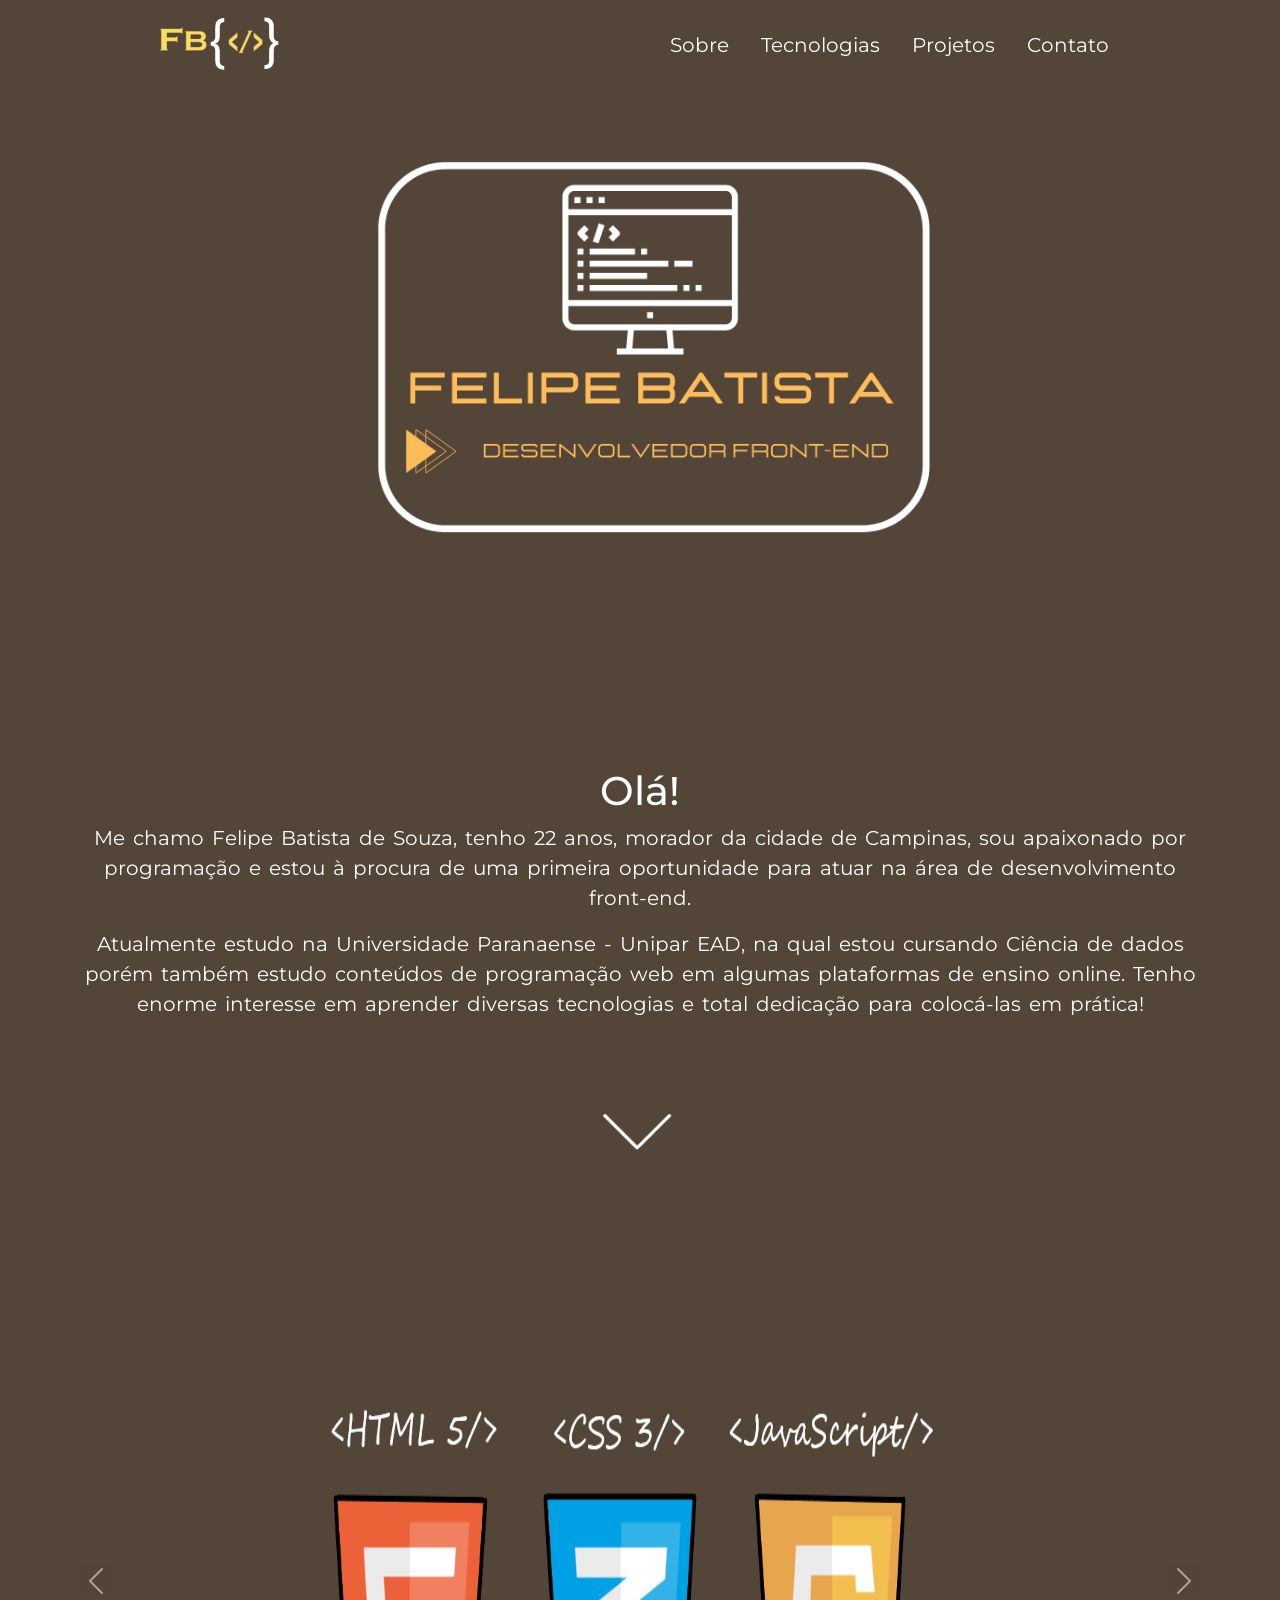
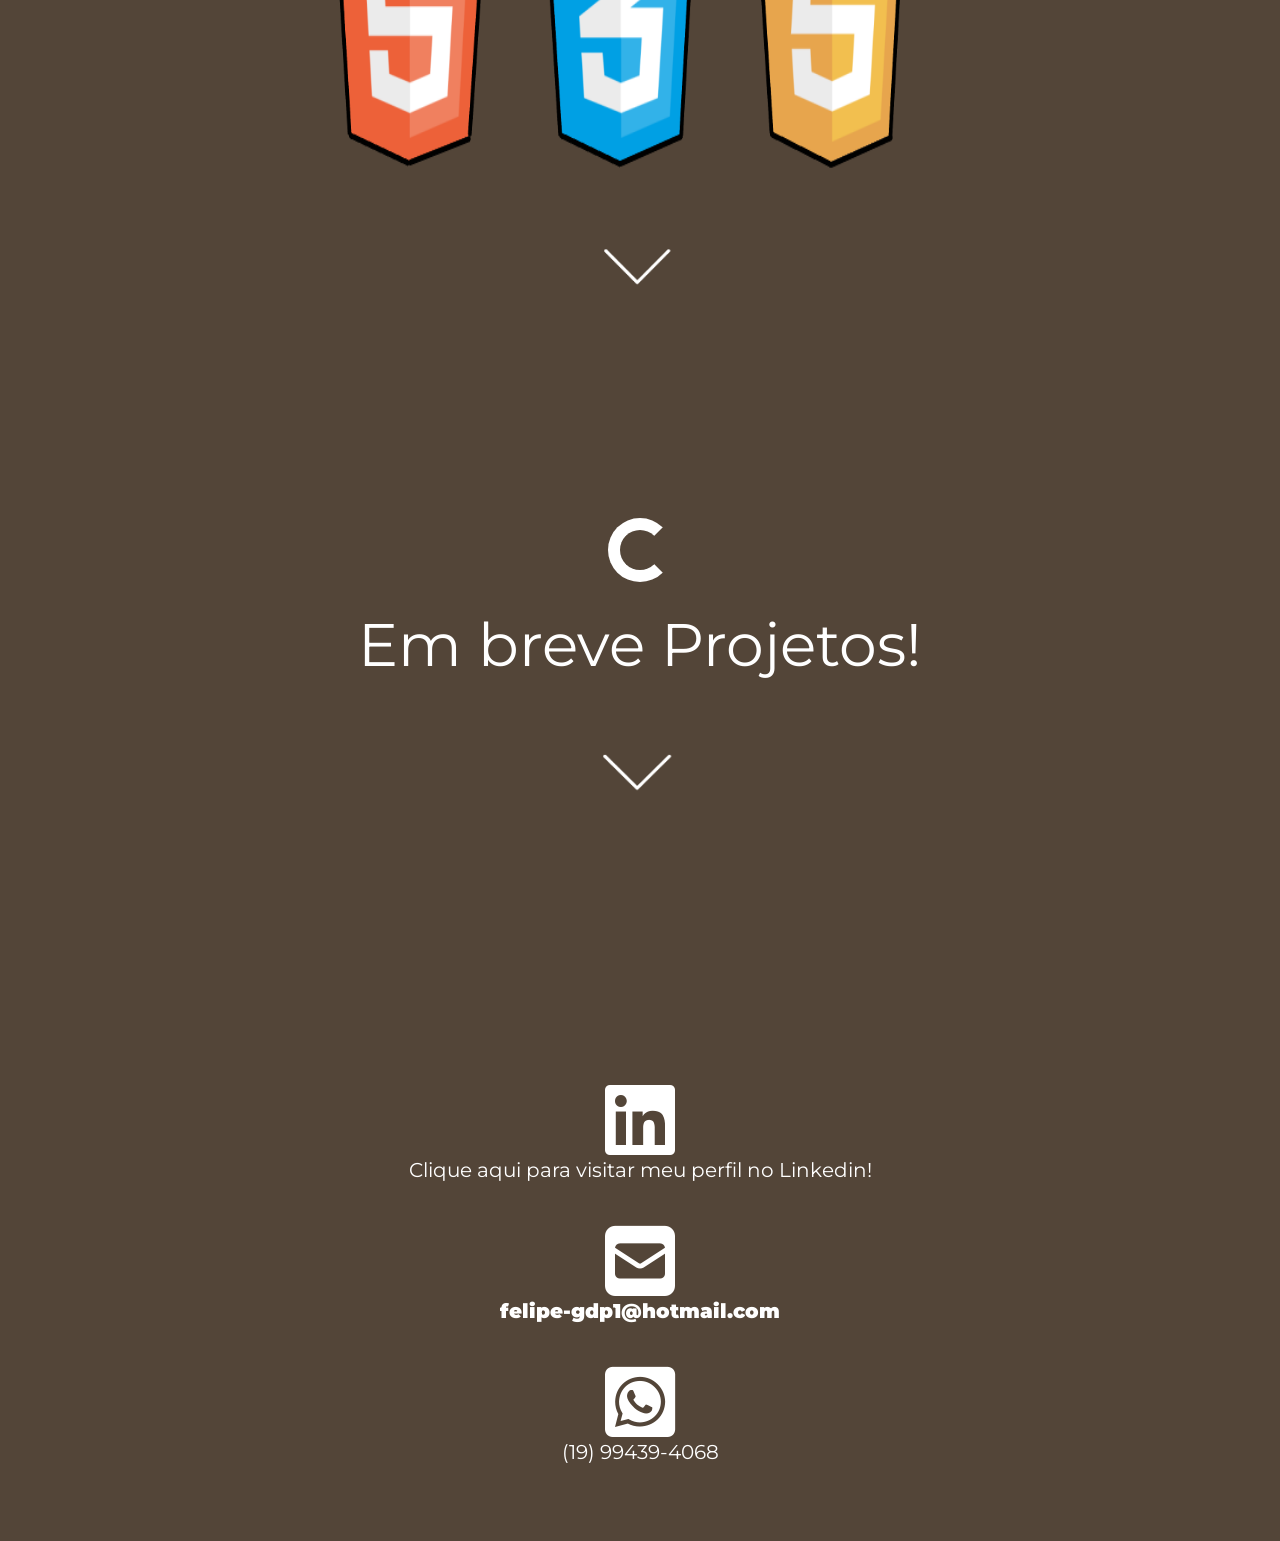
==== curriculo.html @ 136e42cb "Subindo" ====
<!DOCTYPE html>
<html lang="pt-br">
<head>
    <meta charset="UTF-8">
    <meta http-equiv="X-UA-Compatible" content="IE=edge">
    <meta name="viewport" content="width=device-width, initial-scale=1.0">
    <!-- link CSS -->
    <link rel="stylesheet" href="./css/style.css">
    <!-- CSS Bootstrap -->
    <link href="https://cdn.jsdelivr.net/npm/bootstrap@5.1.3/dist/css/bootstrap.min.css" rel="stylesheet" integrity="sha384-1BmE4kWBq78iYhFldvKuhfTAU6auU8tT94WrHftjDbrCEXSU1oBoqyl2QvZ6jIW3" crossorigin="anonymous">
    <!-- Font Awesome -->
    <link rel="stylesheet" href="./fontawesome/css/all.min.css">
    <!-- Lib Text CSS-->
    <link rel="stylesheet" href="https://unpkg.com/aos@next/dist/aos.css" />
    <script src="./index.js" defer></script>
    <title>Felipe Batista</title>
</head>
<body>
    <header id="home" class="header" data-aos="fade-down" data-aos-duration="2000">
            <a class="navbar-brand logo" href="curriculo.html" >
              <img src="./images/LOGO.FELIPE_resized 2.png" alt="logoFelipe" class="logoFelipe img-fluid">
            </a>
            <nav class="navbar" >
                  <ul class="nav justify-content-end">
                    <li class="nav-item">
                      <a class="nav-link" href="#about">Sobre</a>
                    </li>
                    <li class="nav-item">
                      <a class="nav-link" href="#technologies">Tecnologias</a>
                    </li>
                    <li class="nav-item">
                      <a class="nav-link" href="#projects">Projetos</a>
                    </li>
                    <li class="nav-item">
                      <a class="nav-link" href="#contact">Contato</a>
                    </li>
                  </ul>              
            </nav>
    </header>

    <!-- Imagem de fundo -->
    <div class="container-fluid">
        <div class="container" data-aos="fade-right" data-aos-duration="2000">
            <img src="./images/backgroundCurriculum.png" alt="" class="backgroundImage img-fluid">
        </div>
    </div>

    <!-- Primeira parte da página -->
    <div id="about" class="container-fluid">
        <div class="container">
            <h1 class="text-center" data-aos="fade-right" data-aos-duration="2000">Olá!</h1>
            <p class="text-center aboutFelipe" data-aos="fade-right" data-aos-duration="3000">
            Me chamo Felipe Batista de Souza, tenho 22 anos, morador da cidade de Campinas, sou apaixonado por programação e estou à procura de uma primeira oportunidade para atuar na área de desenvolvimento front-end.
            </p>
            <p class="text-center aboutFelipe" data-aos="fade-right" data-aos-duration="3000">
                Atualmente estudo na Universidade Paranaense - Unipar EAD, na qual estou cursando Ciência de dados porém também estudo conteúdos de programação web em algumas plataformas de ensino online. Tenho enorme interesse em aprender diversas tecnologias e total dedicação para colocá-las em prática!
            </p>
        </div>
        <div class="container text-center" data-aos="fade-right" data-aos-duration="2000">
          <a href="#technologies">
            <img src="./images/arrowDown.gif" alt="arrowDown" class="arrowDown">
          </a>
      </div>
        
    </div>

    <!-- Segunda parte da página -->
    <div id="technologies" >
        <div id="carouselExample" class="carousel slide">
            <div class="carousel-inner">
              <div class="carousel-item active">
                <div class="container carouselItem1">
                    <img src="./images/carouselimage.png" class="d-block w-90  carouselImg" alt="..." data-aos="fade-right" data-aos-duration="2000">
                    <div class="container text-center" data-aos="fade-right" data-aos-duration="2000">
                      <a href="#projects">
                          <img src="./images/arrowDown.gif" alt="arrowDown" class="arrowDown">
                      </a>
                  </div>
                </div>
                
              </div>
              <div class="carousel-item">
                <div class="container carouselItem2">
                    <p class="text-center carouselDesc">
                        Aluno do curso Programador Full Stack Javascript da  OneBitCode, onde completei os módulos HTML5, CSS3 (ambos com 2:30 horas), CSS moderno (Media Query, Flexbox e Grid), JavaScript (lógica de programação e DOM). 
                    </p>
                    <p class="text-center carouselDesc">
                        Atualmente estou no meio do módulo de Javascript moderno, aprendendo a deixar o código mais elegante com recursos modernos da linguagem, após isso verei orientação a objetos e ReactJS para poder concluir a trilha de front-end.
                    </p>
                    <div class="container text-center" data-aos="fade-right" data-aos-duration="2000">
                        <a href="#projects">
                            <img src="./images/arrowDown.gif" alt="arrowDown" class="arrowDown">
                        </a>
                    </div>
                </div>
              </div>
              <div class="carousel-item">
                    <div class="container moreTech text-center">
                    <div class="sassDesc">
                      <i class="fa-brands fa-sass sassIcon" ></i>
                      <p>➢ Além das tecnologias já citadas, também tive um módulo de Sass, o qual pratiquei bastante ao longo do mesmo criando páginas para estudo.</p></i>
                    </div>
                    <div class="bootstrapDesc">
                      <i class="fa-brands fa-bootstrap bootstrapIcon" ></i>
                      <p>➢ Após o módulo de Sass tive contato com o Bootstrap, suas classes mais importantes e como utilizá-lo em uma página web.</p>
                      <div class="container text-center" data-aos="fade-right" data-aos-duration="2000">
                        <a href="#projects">
                            <img src="./images/arrowDown.gif" alt="arrowDown" class="arrowDown">
                        </a>
                    </div>
                    </div>
                    
                </div>
              </div>
              <div class="carousel-item">
                <div class="certificateContent text-center">
                  <h1>Certificados:</h1>
                <div class="container techBtn">
                <button type="button" id="button1">➢ HTML5</button>
                <button type="button" id="button2">➢ CSS3</button>
                <button type="button" id="button3">➢ JavaScript</button>
                <button type="button" id="button4">➢ JavaScript DOM</button>
                <button type="button" id="button5">➢ Minicamp programação básica - XP Educação</button>
                <div class="container text-center" data-aos="fade-right" data-aos-duration="2000">
                  <a href="#projects">
                      <img src="./images/arrowDown.gif" alt="arrowDown" class="arrowDown">
                  </a>
                </div>
                <div id="imagemModal" class="modal">
                  <span class="fechar" onclick="closeImage()">&times;</span>
                  <img class="modal-content" id="imagem" alt="imagem">
                </div>
        
                </div>
              </div>
            </div>
            <button class="carousel-control-prev" type="button" data-bs-target="#carouselExample" data-bs-slide="prev">
              <span class="carousel-control-prev-icon" aria-hidden="true"></span>
              <span class="visually-hidden">Previous</span>
            </button>
            <button class="carousel-control-next" type="button" data-bs-target="#carouselExample" data-bs-slide="next">
              <span class="carousel-control-next-icon" aria-hidden="true"></span>
              <span class="visually-hidden">Next</span>
            </button>
          </div>
    </div>

    <!-- Terceira parte da página -->
    <div id="projects" class="container-fluid">
      <div class="containerSpinner text-center" data-aos="fade-down" data-aos-duration="2000">
        <div class="spinner-border" role="status">
          <span class="visually-hidden">Loading...</span>
        </div>
        <p data-aos="fade-right" data-aos-duration="2000">Em breve Projetos!</p>
        <div class="container text-center" data-aos="fade-right" data-aos-duration="2000">
          <a href="#contact">
              <img src="./images/arrowDown.gif" alt="arrowDown" class="arrowDown">
          </a>
      </div>
      </div>
    </div>

    <!-- Última parte do menu -->
    <div id="contact" class="container-fluid">
      <div class="containerContact text-center" data-aos="fade-right" data-aos-duration="2000">
        <div class="contactIcons">
          <i class="fa-brands fa-linkedin linkedinIcon"><p><a href="https://www.linkedin.com/in/felipe-batista-ds" rel="noopener" target="_blank">Clique aqui para visitar meu perfil no Linkedin!</a></p>
          </i>
        </div>
        <div class="contactIcons">
          <i class="fa-solid fa-square-envelope emailIcon"><p>felipe-gdp1@hotmail.com</p></i>
        </div>
        <div class="contactIcons">
          <i class="fa-brands fa-square-whatsapp whatsappIcon">
            <p>(19) 99439-4068</p> 
          </i>
        </div>
      </div>
    </div>                        

    <!-- Script Bootstrap -->
    <script src="https://cdn.jsdelivr.net/npm/bootstrap@5.1.3/dist/js/bootstrap.bundle.min.js" integrity="sha384-ka7Sk0Gln4gmtz2MlQnikT1wXgYsOg+OMhuP+IlRH9sENBO0LRn5q+8nbTov4+1p" crossorigin="anonymous"></script> 

    <!-- Lib Text Script -->
    <script src="https://unpkg.com/aos@next/dist/aos.js"></script>
    <script>
      AOS.init();
    </script>
    
</body>
</html>
---- css/style.css ----
@import url("https://fonts.googleapis.com/css2?family=Montserrat:ital@1&display=swap");
* {
  background-color: #534538;
  color: white;
  box-sizing: border-box;
  margin: 0;
  padding: 0;
  font-family: "Montserrat", sans-sefif;
}

.header {
  width: 100%;
  display: flex;
  justify-content: space-around;
  align-items: center;
  gap: 60px;
  flex-wrap: wrap;
  position: fixed;
  z-index: 1000;
  height: 90px;
}
.header .logo {
  width: 10%;
  height: 60px;
  margin-bottom: 10px;
}
.header .navbar ul li a {
  text-decoration: none;
  color: white;
  font-size: 20px;
  gap: 80px;
  padding-top: 50 px;
}
.header .navbar ul li a:hover {
  border-bottom: white;
}
.header .navbar ul li a:active {
  font-weight: bold;
}

.backgroundImage {
  width: 80%;
  height: 100%;
  margin-left: 10%;
  margin-top: 10%;
}

#about {
  height: 100%;
  padding-top: 12%;
}
#about .aboutFelipe {
  font-size: 20px;
  word-spacing: 3px;
}
#about .arrowDown {
  width: 20%;
  padding-top: 30px;
}

#technologies {
  width: 100%;
  height: 20%;
  padding-top: 60px;
}
#technologies .arrowDown {
  width: 20%;
}

.carouselImg {
  width: 50vw;
  height: 52vh;
  margin-left: 21%;
  margin-top: 8%;
}

.carouselItem2 {
  height: 60vh;
  margin-top: 12%;
}
.carouselItem2 .carouselDesc {
  font-size: 20px;
  padding-top: 10px;
}
.carouselItem2 .arrowDown {
  padding-top: 50px;
}

.moreTech {
  height: 90vh;
  margin-top: 2%;
}
.moreTech .sassIcon {
  font-size: 70px;
}
.moreTech .sassDesc {
  height: 30vh;
  font-size: 18px;
  padding-top: 5%;
  margin: 0;
}
.moreTech .sassDesc p {
  margin: 0;
}
.moreTech .bootstrapIcon {
  font-size: 70px;
}
.moreTech .bootstrapDesc {
  height: 30vh;
  font-size: 18px;
  margin-top: 10px;
}
.moreTech .bootstrapDesc p {
  margin: 0;
}
.moreTech .arrowDown {
  height: 15vh;
  margin-top: 30px;
  width: auto;
}

.certificateContent {
  width: auto;
  height: 90vh;
  display: grid;
  align-items: center;
  justify-content: center;
}
.certificateContent h1 {
  font-size: 40px;
  padding-top: 50px;
  margin-top: 10px;
}

.techBtn {
  display: flex;
  flex-direction: column;
  gap: 10px;
  font-size: 20px;
  margin-bottom: 20%;
}
.techBtn .certificateImage {
  display: none;
  height: 100vh;
}
.techBtn button {
  padding: 8px;
  border: 1px solid;
  border-radius: 9px;
  font-weight: bold;
  width: 50%;
  margin-left: 24%;
}
.techBtn button:hover {
  background-color: white;
  color: black;
  border: 2px solid black;
}
.techBtn .modal {
  display: none;
  position: fixed;
  z-index: 1;
  padding-top: 80px;
  padding-right: 50px;
  padding-left: 50px;
  margin-left: 340px;
  left: 0;
  top: 0;
  width: 100vw;
  max-width: 50%;
  height: 100vh;
  overflow: auto;
  background-color: rgb(0, 0, 0);
  background-color: rgba(0, 0, 0, 0.9);
}
.techBtn .modal-content {
  margin: 0 auto;
  display: block;
  height: auto;
  max-width: 100%;
  text-align: center;
}
.techBtn .fechar {
  color: #fff;
  float: inline-end;
  font-size: 30px;
  font-weight: bold;
  background-color: transparent;
  cursor: pointer;
}
.techBtn .fechar:hover,
.techBtn .fechar:focus {
  color: #999;
  text-decoration: none;
  cursor: pointer;
}

#projects {
  height: 30%;
  font-size: 60px;
  padding-top: 15%;
}
#projects .spinner-border {
  height: 4rem;
  width: 4rem;
  font-size: 50px;
}
#projects .arrowDown {
  width: 20%;
}

#contact {
  height: 40%;
  margin-top: 20%;
}
#contact .containerContact {
  display: flex;
  flex-direction: column;
  gap: 25px;
  font-size: 15px;
  padding-bottom: 5%;
}
#contact .linkedinIcon {
  font-size: 80px;
}
#contact .linkedinIcon p {
  font-size: 20px;
}
#contact .linkedinIcon a {
  text-decoration: none;
  color: white;
}
#contact .linkedinIcon a:hover {
  background-color: white;
  color: black;
  border: 2px solid white;
  border-radius: 15px;
}
#contact .emailIcon {
  font-size: 80px;
}
#contact .emailIcon p {
  font-size: 20px;
}
#contact .whatsappIcon {
  font-size: 80px;
}
#contact .whatsappIcon p {
  font-size: 20px;
}
#contact .whatsappIcon a {
  text-decoration: none;
  color: white;
}
#contact .whatsappIcon a:hover {
  background-color: white;
  color: black;
  border: 2px solid white;
  border-radius: 15px;
}

@media (max-width: 1024px) {
  body {
    overflow-x: hidden;
  }
  .aboutFelipe {
    font-size: 15px !important;
    margin: 0;
  }
  .carouselImg {
    margin-left: 23%;
  }
  .carouselItem2 {
    height: 100vh;
    margin-bottom: auto;
    font-size: 8px !important;
  }
  .carouselItem2 .carouselDesc {
    font-size: 15px;
    width: 50%;
    margin-left: 25%;
  }
  .bootstrapIcon {
    font-size: 80px !important;
    margin: 0 !important;
  }
  .bootstrapDesc {
    height: 80vh;
    width: 80vw;
    margin-top: 20px;
    font-size: 20px !important;
  }
  .sassIcon {
    font-size: 80px !important;
  }
  .sassDesc {
    height: 80vh;
    width: 80vw;
    margin-bottom: 30px;
    font-size: 20px !important;
  }
  .moreTech {
    display: flex;
    flex-direction: column;
    justify-content: space-evenly;
    align-items: center;
    margin-bottom: 20%;
  }
  .certificateContent {
    font-size: 20px;
  }
  .certificateContent h1 {
    font-size: 35px;
  }
  .techBtn {
    gap: 5px;
  }
  .techBtn button {
    padding: 3px;
    font-size: 15px;
    width: 30%;
    margin-left: 35%;
  }
  .modal {
    margin-left: 260px !important;
    padding-top: 100px !important;
  }
  #projects p {
    font-size: 40px;
  }
  #contact {
    height: 100vh;
    padding-top: 10%;
  }
  #contact .containerContact {
    display: flex;
    flex-direction: column;
    gap: 10px;
    font-size: 25px;
  }
  #contact .linkedinIcon {
    font-size: 60px;
  }
  #contact .linkedinIcon p {
    font-size: 20px;
  }
  #contact .linkedinIcon a {
    text-decoration: none;
    color: white;
  }
  #contact .linkedinIcon a:hover {
    background-color: white;
    color: black;
    border: 2px solid white;
    border-radius: 15px;
  }
  #contact .emailIcon {
    font-size: 60px;
  }
  #contact .emailIcon p {
    font-size: 20px;
  }
  #contact .whatsappIcon {
    font-size: 60px;
  }
  #contact .whatsappIcon p {
    font-size: 20px;
  }
  #contact .whatsappIcon a {
    text-decoration: none;
    color: white;
  }
  #contact .whatsappIcon a:hover {
    background-color: white;
    color: black;
    border: 2px solid white;
    border-radius: 15px;
  }
}
@media (max-width: 768px) {
  .header {
    gap: 10px;
    position: absolute;
    height: 60px;
  }
  .header .logoFelipe {
    width: 100%;
    margin-top: 10%;
  }
  .header .nav-link {
    font-size: 10px;
  }
  .backgroundImage {
    margin-top: 20%;
    padding-right: 20px;
  }
  #about {
    height: 100vh;
  }
  #about .aboutFelipe {
    font-size: 15px !important;
    word-spacing: 3px;
  }
  #about .arrowDown {
    width: 20%;
    padding: 0;
  }
  .carousel-inner {
    height: 100vh;
  }
  .carouselItem1 {
    margin: 0;
    padding-bottom: 30%;
    height: 100vh;
    margin-bottom: 20%;
  }
  .carouselImg {
    margin-left: 23%;
    margin-top: 10% !important;
  }
  .carouselItem2 {
    height: 100vh;
    margin: 0;
    margin-top: 8%;
  }
  .carouselItem2 .carouselDesc {
    font-size: 15px;
    width: 80vw;
    padding-left: 60px;
  }
  .sassIcon {
    font-size: 70px !important;
  }
  .bootstrapIcon {
    font-size: 70px !important;
  }
  .sassDesc {
    font-size: 15px !important;
  }
  .bootstrapDesc {
    font-size: 15px !important;
    margin-bottom: auto;
  }
  .techBtn button {
    width: 40vw;
    margin-left: 28%;
  }
  .techBtn button .arrowDown {
    padding: 0;
  }
  .modal {
    margin-left: 200px !important;
    padding: 0 !important;
    padding-top: 40px !important;
  }
  #projects p {
    font-size: 40px;
  }
  #contact {
    margin-top: 30%;
  }
}
@media (max-width: 425px) {
  .header {
    display: grid;
    position: absolute;
  }
  .header .navbar {
    padding-right: 6%;
  }
  .header .logo {
    margin-left: 170px;
    width: 20vw;
  }
  .header .nav-link {
    font-size: 15px;
    width: 40vw;
  }
  .header .nav-link:hover {
    font-size: 20px;
  }
  .backgroundImage {
    width: 100%;
    padding-right: 80px;
    height: 100vh;
    margin-top: 60%;
  }
  #about {
    height: 100vh;
  }
  #about .aboutFelipe {
    font-size: 13px !important;
    word-spacing: 3px;
    padding-top: 10px;
    padding-bottom: 0;
  }
  #about .arrowDown {
    width: 20%;
    padding: 0;
  }
  .carouselImg {
    width: 90vw;
    height: 250px;
    padding-left: 20px;
    margin-top: 15%;
  }
  .carouselItem2 {
    height: 100vh;
    margin-top: 0;
  }
  .carouselItem2 .carouselDesc {
    font-size: 15px;
    width: 80vw;
    padding-right: 7px;
    margin: 0;
  }
  .carouselItem2 .arrowDown {
    padding-bottom: 30%;
  }
  .moreTech {
    margin: 0;
  }
  .sassIcon {
    font-size: 50px;
  }
  .sassDesc {
    font-size: 15px !important;
    margin-bottom: 50px !important;
  }
  .bootstrapIcon {
    font-size: 50px;
  }
  .bootstrapDesc {
    font-size: 15px !important;
    padding-bottom: 60px !important;
  }
  .certificateContent {
    font-size: 20px;
  }
  .certificateContent h1 {
    font-size: 20px;
  }
  .modal {
    margin-left: 0px !important;
    padding: 0 !important;
    padding-top: 40px !important;
    height: 100% !important;
    max-width: 100% !important;
  }
  #projects {
    height: 100vh;
    font-size: 30px;
    padding-top: 80px;
  }
  #projects .spinner-border {
    height: 3rem;
    width: 3rem;
    font-size: 30px;
  }
  #projects .arrowDown {
    width: 20%;
  }
  #contact {
    height: 100vh;
    padding-top: 12%;
  }
  #contact .containerContact {
    display: flex;
    flex-direction: column;
    gap: 10px;
    font-size: 25px;
  }
  #contact .linkedinIcon {
    font-size: 80px;
  }
  #contact .linkedinIcon p {
    font-size: 20px;
  }
  #contact .linkedinIcon a {
    text-decoration: none;
    color: white;
  }
  #contact .linkedinIcon a:hover {
    background-color: white;
    color: black;
    border: 2px solid white;
    border-radius: 15px;
  }
  #contact .emailIcon {
    font-size: 80px;
  }
  #contact .emailIcon p {
    font-size: 20px;
  }
  #contact .whatsappIcon {
    font-size: 80px;
  }
  #contact .whatsappIcon p {
    font-size: 20px;
  }
  #contact .whatsappIcon a {
    text-decoration: none;
    color: white;
  }
  #contact .whatsappIcon a:hover {
    background-color: white;
    color: black;
    border: 2px solid white;
    border-radius: 15px;
  }
}
@media (max-width: 375px) {
  .header {
    position: absolute;
  }
  .header .navbar {
    padding: 0;
  }
  .header .logo {
    margin-left: 130px;
    width: 30vw;
  }
  .header .nav-link {
    font-size: 16px !important;
    width: 20vw;
    margin-right: 100px;
  }
  .backgroundImage {
    height: 100%;
    width: 100%;
    margin-top: 80%;
    padding-right: 20%;
  }
  #about {
    height: 100vh;
    padding-top: 10%;
  }
  #about .aboutFelipe {
    font-size: 14px !important;
    word-spacing: 3px;
    padding-top: 2px;
    padding-bottom: 0;
  }
  #about .arrowDown {
    width: 20%;
    padding-bottom: 10%;
  }
  .carouselImg {
    width: 90%;
    margin-left: 6%;
    height: 250px;
    margin-top: 20%;
  }
  .carouselItem1 .arrowDown {
    margin-top: 30px;
  }
  .carouselItem2 {
    margin-bottom: 30%;
    height: 70vh;
  }
  .carouselItem2 .carouselDesc {
    font-size: 13px;
    width: 80vw;
    padding-right: 10px;
    margin: 0;
  }
  #projects {
    margin-top: 20%;
  }
  #contact {
    height: 80vh;
  }
  #contact .containerContact {
    display: flex;
    flex-direction: column;
    gap: 8px;
  }
  #contact .linkedinIcon {
    font-size: 60px;
  }
  #contact .linkedinIcon p {
    font-size: 15px;
  }
  #contact .linkedinIcon a {
    text-decoration: none;
    color: white;
  }
  #contact .linkedinIcon a:hover {
    background-color: white;
    color: black;
    border: 2px solid white;
    border-radius: 15px;
  }
  #contact .emailIcon {
    font-size: 60px;
  }
  #contact .emailIcon p {
    font-size: 15px;
  }
  #contact .whatsappIcon {
    font-size: 60px;
  }
  #contact .whatsappIcon p {
    font-size: 15px;
  }
  #contact .whatsappIcon a {
    text-decoration: none;
    color: white;
  }
  #contact .whatsappIcon a:hover {
    background-color: white;
    color: black;
    border: 2px solid white;
    border-radius: 15px;
  }
}

/*# sourceMappingURL=style.css.map */
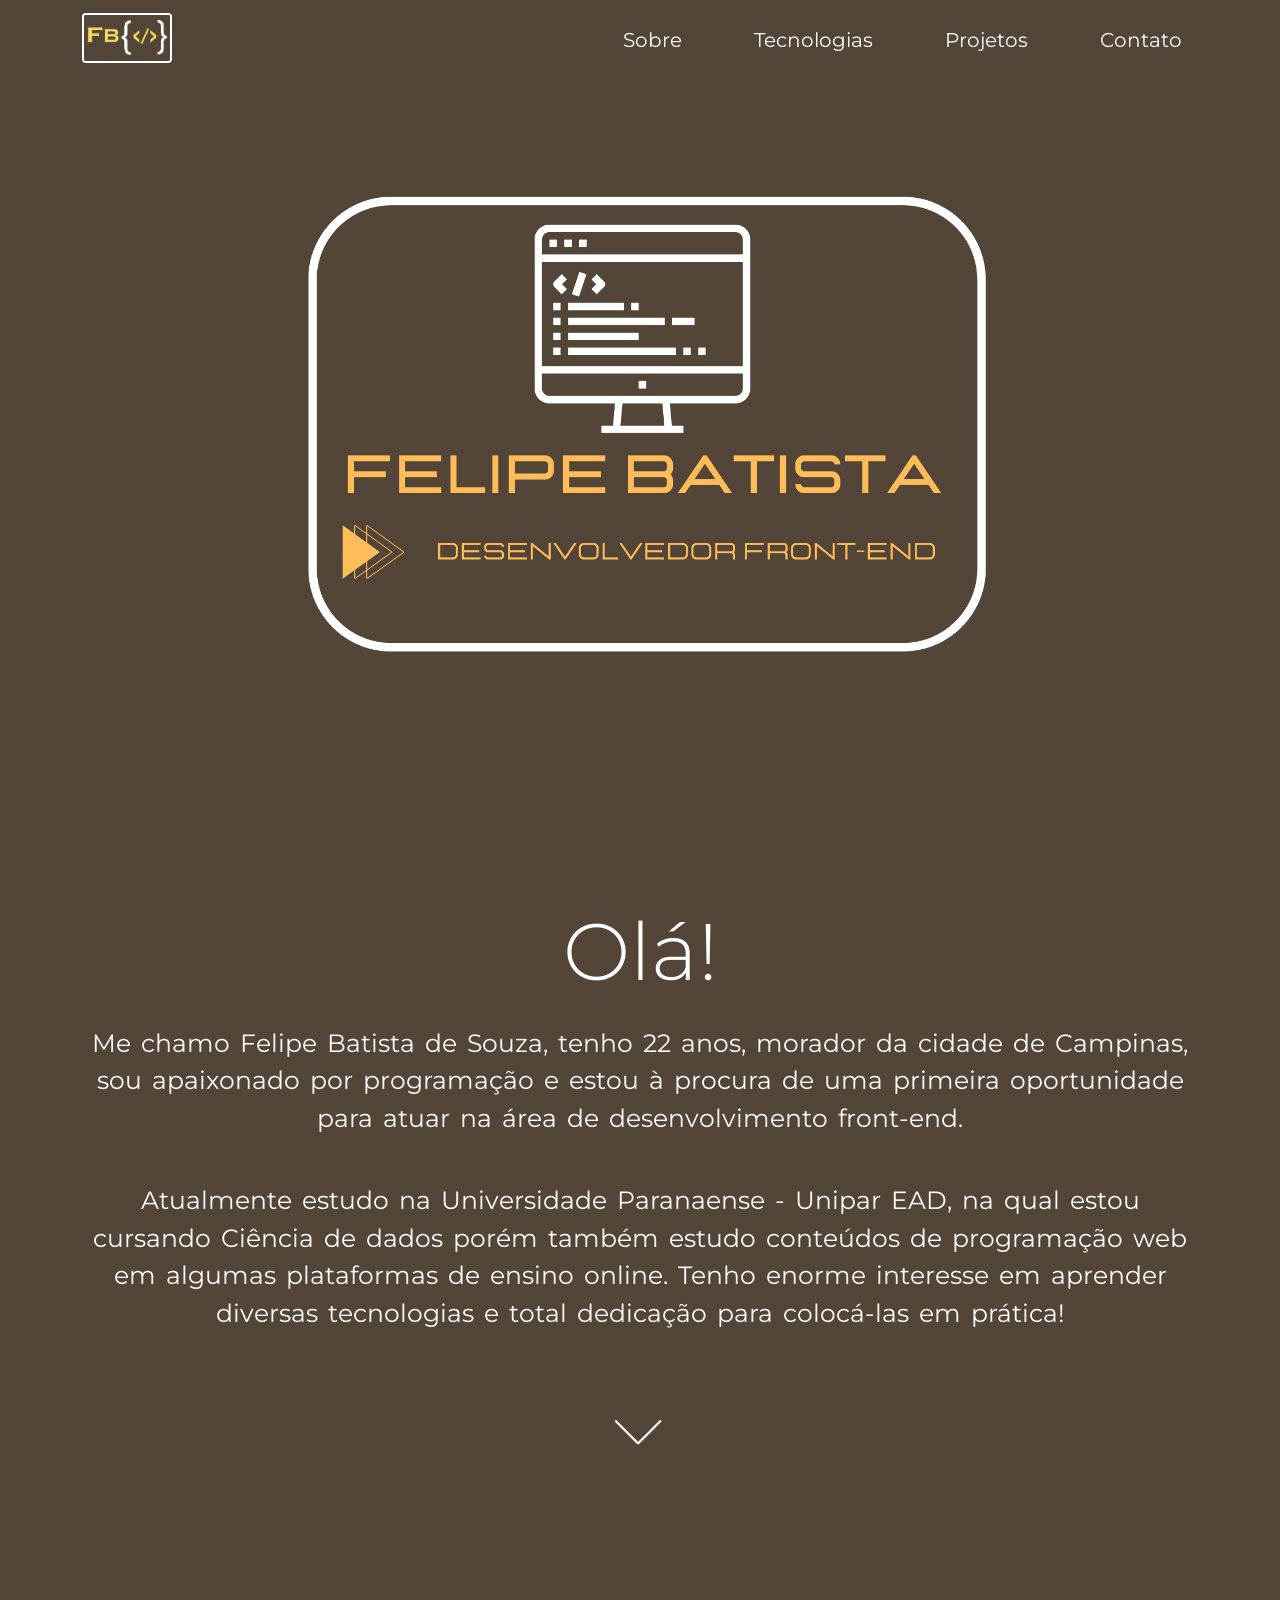
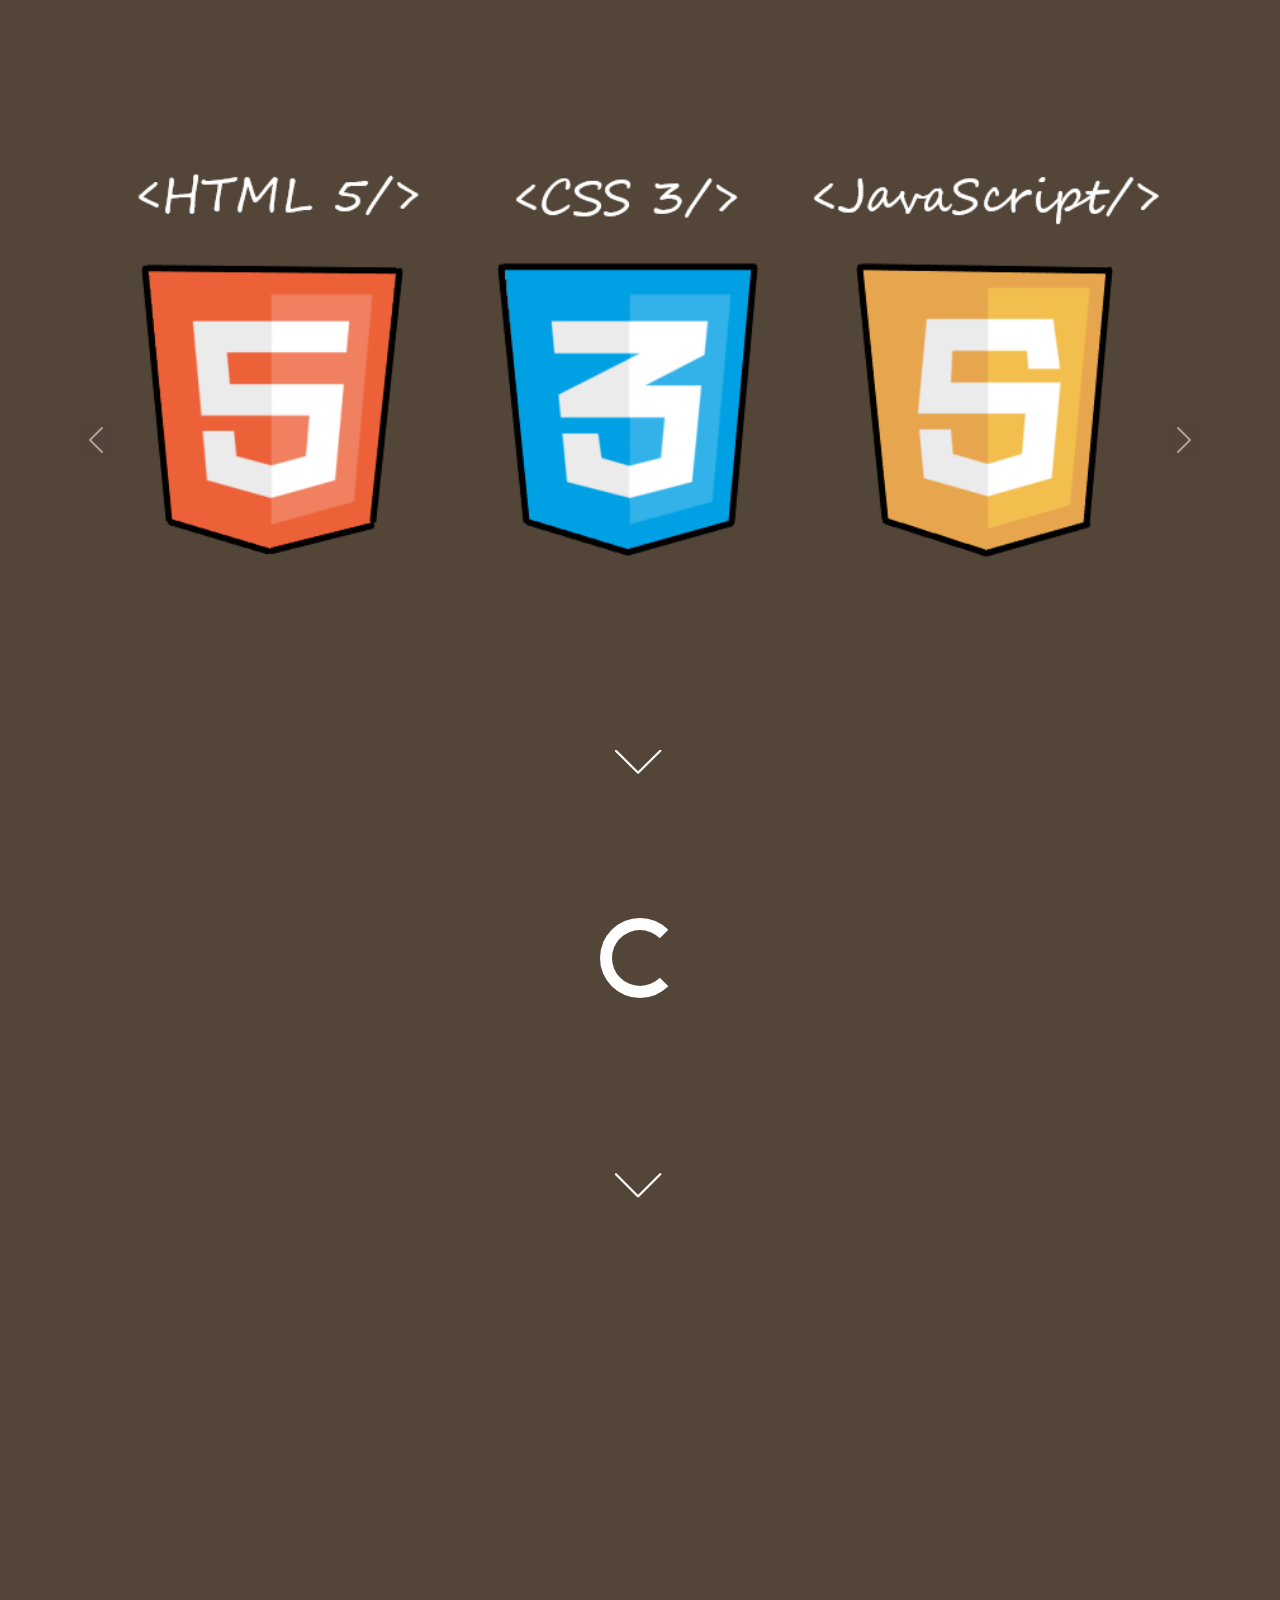
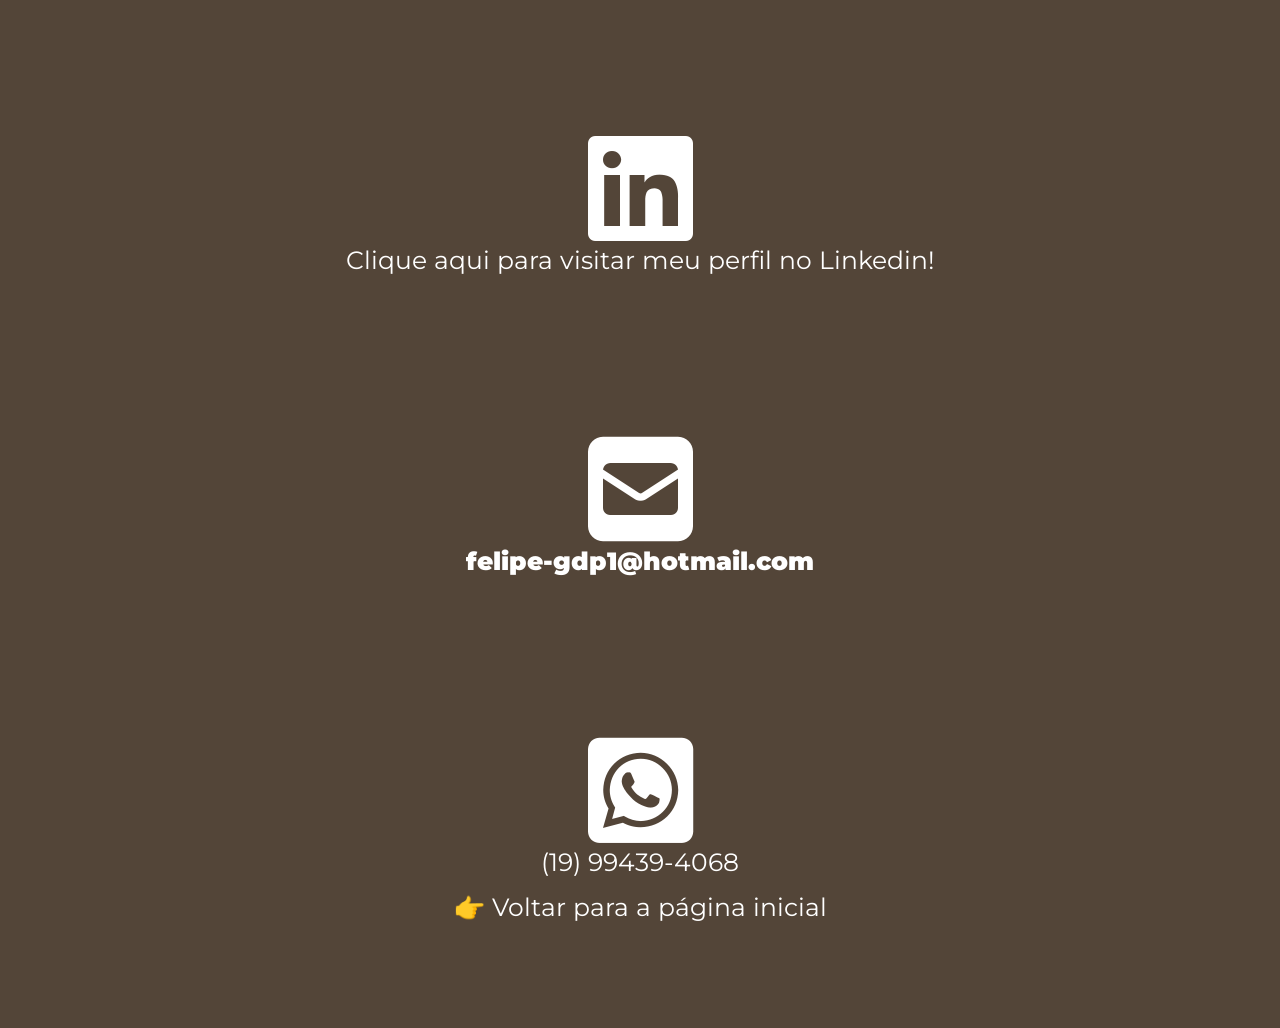
==== commit f56fc0bd: "Subindo arquivos para o GitHub" ====
--- a/curriculo.html
+++ b/curriculo.html
@@ -12,15 +12,15 @@
     <link rel="stylesheet" href="./fontawesome/css/all.min.css">
     <!-- Lib Text CSS-->
     <link rel="stylesheet" href="https://unpkg.com/aos@next/dist/aos.css" />
-    <script src="./index.js" defer></script>
     <title>Felipe Batista</title>
 </head>
 <body>
-    <header id="home" class="header" data-aos="fade-down" data-aos-duration="2000">
-            <a class="navbar-brand logo" href="curriculo.html" >
-              <img src="./images/LOGO.FELIPE_resized 2.png" alt="logoFelipe" class="logoFelipe img-fluid">
-            </a>
-            <nav class="navbar" >
+    <header id="home" class="header">
+            <nav class="navbar" data-aos="fade-down" data-aos-duration="2000">
+                <div class="container">
+                  <a class="navbar-brand logo" href="curriculo.html">
+                    <img src="./images/LOGO.FELIPE_resized 2.png" alt="logoFelipe" class="logoFelipe img-fluid">
+                  </a>
                   <ul class="nav justify-content-end">
                     <li class="nav-item">
                       <a class="nav-link" href="#about">Sobre</a>
@@ -34,7 +34,8 @@
                     <li class="nav-item">
                       <a class="nav-link" href="#contact">Contato</a>
                     </li>
-                  </ul>              
+                  </ul>  
+                </div>
             </nav>
     </header>
 
@@ -45,7 +46,7 @@
         </div>
     </div>
 
-    <!-- Primeira parte da página -->
+    <!-- Primeira parte do menu -->
     <div id="about" class="container-fluid">
         <div class="container">
             <h1 class="text-center" data-aos="fade-right" data-aos-duration="2000">Olá!</h1>
@@ -55,37 +56,36 @@
             <p class="text-center aboutFelipe" data-aos="fade-right" data-aos-duration="3000">
                 Atualmente estudo na Universidade Paranaense - Unipar EAD, na qual estou cursando Ciência de dados porém também estudo conteúdos de programação web em algumas plataformas de ensino online. Tenho enorme interesse em aprender diversas tecnologias e total dedicação para colocá-las em prática!
             </p>
+            <div class="container text-center" data-aos="fade-right" data-aos-duration="2000">
+                <a href="#technologies">
+                  <img src="./images/arrowDown.gif" alt="arrowDown" class="arrowDown">
+                </a>
+            </div>
         </div>
-        <div class="container text-center" data-aos="fade-right" data-aos-duration="2000">
-          <a href="#technologies">
-            <img src="./images/arrowDown.gif" alt="arrowDown" class="arrowDown">
-          </a>
-      </div>
         
     </div>
 
-    <!-- Segunda parte da página -->
-    <div id="technologies" >
+    <!-- Segunda parte do menu -->
+    <div id="technologies" class="container-fluid">
         <div id="carouselExample" class="carousel slide">
             <div class="carousel-inner">
               <div class="carousel-item active">
-                <div class="container carouselItem1">
-                    <img src="./images/carouselimage.png" class="d-block w-90  carouselImg" alt="..." data-aos="fade-right" data-aos-duration="2000">
-                    <div class="container text-center" data-aos="fade-right" data-aos-duration="2000">
-                      <a href="#projects">
-                          <img src="./images/arrowDown.gif" alt="arrowDown" class="arrowDown">
-                      </a>
-                  </div>
+                <div class="container">
+                    <img src="./images/carouselimage.png" class="d-block w-100 carouselImg" alt="..." data-aos="fade-right" data-aos-duration="2000">
                 </div>
-                
+                <div class="container text-center" data-aos="fade-right" data-aos-duration="2000">
+                    <a href="#projects">
+                        <img src="./images/arrowDown.gif" alt="arrowDown" class="arrowDown">
+                    </a>
+                </div>
               </div>
               <div class="carousel-item">
                 <div class="container carouselItem2">
                     <p class="text-center carouselDesc">
-                        Aluno do curso Programador Full Stack Javascript da  OneBitCode, onde completei os módulos HTML5, CSS3 (ambos com 2:30 horas), CSS moderno (Media Query, Flexbox e Grid), JavaScript (lógica de programação e DOM). 
+                        Aluno do curso Programador Full Stack Javascript da  OneBitCode, onde completei os módulos HTML5, CSS3 (ambos com 2:30 horas) e CSS moderno (Media Query, Flexbox e Grid). 
                     </p>
                     <p class="text-center carouselDesc">
-                        Atualmente estou no meio do módulo de Javascript moderno, aprendendo a deixar o código mais elegante com recursos modernos da linguagem, após isso verei orientação a objetos e ReactJS para poder concluir a trilha de front-end.
+                        Atualmente estou no meio do módulo de Javascript, aprimorando a lógica de programação para avançar na manipulação do DOM, orientação a objetos, ReactJS para poder fazer projetos mais completos.
                     </p>
                     <div class="container text-center" data-aos="fade-right" data-aos-duration="2000">
                         <a href="#projects">
@@ -97,41 +97,21 @@
               <div class="carousel-item">
                     <div class="container moreTech text-center">
                     <div class="sassDesc">
-                      <i class="fa-brands fa-sass sassIcon" ></i>
+                      <i class="fa-brands fa-sass sassIcon" >➢</i>
                       <p>➢ Além das tecnologias já citadas, também tive um módulo de Sass, o qual pratiquei bastante ao longo do mesmo criando páginas para estudo.</p></i>
                     </div>
                     <div class="bootstrapDesc">
-                      <i class="fa-brands fa-bootstrap bootstrapIcon" ></i>
-                      <p>➢ Após o módulo de Sass tive contato com o Bootstrap, suas classes mais importantes e como utilizá-lo em uma página web.</p>
-                      <div class="container text-center" data-aos="fade-right" data-aos-duration="2000">
-                        <a href="#projects">
-                            <img src="./images/arrowDown.gif" alt="arrowDown" class="arrowDown">
-                        </a>
+                      <i class="fa-brands fa-bootstrap bootstrapIcon" >➢</i>
+                      <p>Após o módulo de Sass tive contato com o Bootstrap, suas classes mais importantes e como usá-las e juntá-lo com o Sass.</p>
                     </div>
+                    <div class="container text-center" data-aos="fade-right" data-aos-duration="2000">
+                      <a href="#projects">
+                          <img src="./images/arrowDown.gif" alt="arrowDown" class="arrowDown">
+                      </a>
+                  </div>
                     </div>
                     
-                </div>
-              </div>
-              <div class="carousel-item">
-                <div class="certificateContent text-center">
-                  <h1>Certificados:</h1>
-                <div class="container techBtn">
-                <button type="button" id="button1">➢ HTML5</button>
-                <button type="button" id="button2">➢ CSS3</button>
-                <button type="button" id="button3">➢ JavaScript</button>
-                <button type="button" id="button4">➢ JavaScript DOM</button>
-                <button type="button" id="button5">➢ Minicamp programação básica - XP Educação</button>
-                <div class="container text-center" data-aos="fade-right" data-aos-duration="2000">
-                  <a href="#projects">
-                      <img src="./images/arrowDown.gif" alt="arrowDown" class="arrowDown">
-                  </a>
-                </div>
-                <div id="imagemModal" class="modal">
-                  <span class="fechar" onclick="closeImage()">&times;</span>
-                  <img class="modal-content" id="imagem" alt="imagem">
-                </div>
-        
-                </div>
+                
               </div>
             </div>
             <button class="carousel-control-prev" type="button" data-bs-target="#carouselExample" data-bs-slide="prev">
@@ -145,7 +125,7 @@
           </div>
     </div>
 
-    <!-- Terceira parte da página -->
+    <!-- Terceira parte do menu -->
     <div id="projects" class="container-fluid">
       <div class="containerSpinner text-center" data-aos="fade-down" data-aos-duration="2000">
         <div class="spinner-border" role="status">
@@ -173,6 +153,7 @@
         <div class="contactIcons">
           <i class="fa-brands fa-square-whatsapp whatsappIcon">
             <p>(19) 99439-4068</p> 
+            <p><a href="#home">👉 Voltar para a página inicial</a></p>
           </i>
         </div>
       </div>
--- a/css/style.css
+++ b/css/style.css
@@ -2,716 +2,331 @@
 * {
   background-color: #534538;
   color: white;
-  box-sizing: border-box;
-  margin: 0;
+  overflow-x: hidden !important;
+}
+
+.container-fluid {
+  padding: 0 !important;
+  overflow-x: hidden !important;
+}
+
+.header {
+  background-color: #534538;
+  height: 15vh;
+  width: 100%;
+}
+
+.header .logo:hover {
+  background-color: transparent;
+}
+
+.navbar .nav-link {
+  color: white;
+  font-size: 20px;
+  font-family: "Montserrat", sans-sefif;
+  gap: 30px;
+  padding-bottom: 4px;
+}
+
+.navbar a {
+  color: white;
+}
+
+.navbar a:hover {
+  background-color: white;
+  color: black;
+  border-radius: 3px;
+  font-size: 25px;
+}
+
+.navbar ul {
+  gap: 40px;
+}
+
+.logoFelipe {
+  width: 7vw;
+  height: 7vh;
+  border: 2px solid white;
+  border-radius: 4px;
+}
+
+.backgroundImage {
+  height: 80vh;
+  width: 100%;
+  padding-right: 20px;
+}
+
+#about {
+  width: 100vw;
+  height: 100vh;
+  display: flex;
+  flex-direction: column;
+  align-items: center;
+  justify-content: center;
+}
+
+#about h1 {
+  font-size: 80px;
+  font-family: "Montserrat", sans-sefif;
+  margin: 0;
+  padding-top: 0px;
+  font-weight: 300;
+}
+
+.aboutFelipe {
+  font-size: 25px;
+  padding-top: 25px;
+  font-family: "Montserrat", sans-sefif;
+  margin: 0;
+  word-spacing: 3px;
+  padding-bottom: 20px;
+}
+
+.arrowDown {
+  display: inline-block;
+  width: 12vw;
+  margin-top: 15px;
+  padding-top: 20px;
+  padding-bottom: 30px;
+}
+
+#technologies {
+  padding-top: 130px;
+}
+
+.carouselImg {
+  height: 70vh;
+  width: 50vw;
+  padding-left: 30px;
+  padding-bottom: 90px;
+  padding-top: 40px;
+}
+
+.carouselItem2 {
+  width: 70vw;
+  height: 100vh;
+  display: flex;
+  flex-direction: column;
+  align-items: center;
+  justify-content: center;
+}
+
+.carouselDesc {
+  font-family: "Montserrat", sans-sefif;
+  font-size: 30px;
+  word-spacing: 3px;
+}
+
+.moreTech {
+  height: 100%;
+  padding-bottom: 10px;
+  padding-top: 30px;
+  margin: 0;
+}
+
+.sassIcon {
+  height: 30vh;
+  font-size: 120px;
+  padding-left: 20px;
+  padding-top: 0px;
+  overflow-y: hidden;
+  margin: 0;
+}
+
+.bootstrapIcon {
+  height: 30vh;
+  font-size: 120px;
+  padding-left: 20px;
+  padding-top: 0px;
+  overflow-y: hidden;
+  margin: 0;
+}
+
+.moreTech i {
+  height: 30vh;
+  width: 100vw;
+  display: flex;
+  flex-direction: row;
+  justify-content: flex-start;
+  margin: 0;
+}
+
+.moreTech p {
+  height: 100%;
+  width: 60%;
+  font-size: 30px;
+  font-family: "Montserrat", sans-sefif;
+  padding-top: 70px;
+  padding-left: 10px;
+  margin: auto;
+}
+
+#projects {
+  height: 100vh;
+  width: 100vw;
+  display: flex;
+  flex-direction: column;
+  align-items: center;
+  justify-content: center;
+  gap: 50px;
+}
+
+.containerSpinner {
+  height: 80vh;
+  width: 100vw;
+}
+
+.spinner-border {
+  font-size: 50px;
+  width: 5rem !important;
+  height: 5rem !important;
+  border: 0;
   padding: 0;
-  font-family: "Montserrat", sans-sefif;
-}
-
-.header {
+}
+
+#projects p {
+  font-size: 60px;
+  font-family: "Montserrat", sans-sefif;
+  border: 0;
+}
+
+#contact {
+  height: 100%;
   width: 100%;
-  display: flex;
-  justify-content: space-around;
-  align-items: center;
-  gap: 60px;
-  flex-wrap: wrap;
-  position: fixed;
-  z-index: 1000;
-  height: 90px;
-}
-.header .logo {
-  width: 10%;
-  height: 60px;
-  margin-bottom: 10px;
-}
-.header .navbar ul li a {
+}
+
+.containerContact {
+  height: 100vh;
+  display: flex;
+  flex-direction: column;
+  justify-content: center;
+  gap: 3px;
+}
+
+.linkedinIcon {
+  font-size: 120px;
+}
+
+.containerContact p {
+  height: 5vh;
+  font-size: 25px;
+  font-family: "Montserrat", sans-sefif;
+  margin: 0;
+  overflow-y: hidden;
+}
+
+.containerContact a {
   text-decoration: none;
   color: white;
-  font-size: 20px;
-  gap: 80px;
-  padding-top: 50 px;
-}
-.header .navbar ul li a:hover {
-  border-bottom: white;
-}
-.header .navbar ul li a:active {
-  font-weight: bold;
-}
-
-.backgroundImage {
-  width: 80%;
-  height: 100%;
-  margin-left: 10%;
-  margin-top: 10%;
-}
-
-#about {
-  height: 100%;
-  padding-top: 12%;
-}
-#about .aboutFelipe {
-  font-size: 20px;
-  word-spacing: 3px;
-}
-#about .arrowDown {
-  width: 20%;
-  padding-top: 30px;
-}
-
-#technologies {
-  width: 100%;
-  height: 20%;
-  padding-top: 60px;
-}
-#technologies .arrowDown {
-  width: 20%;
-}
-
-.carouselImg {
-  width: 50vw;
-  height: 52vh;
-  margin-left: 21%;
-  margin-top: 8%;
-}
-
-.carouselItem2 {
-  height: 60vh;
-  margin-top: 12%;
-}
-.carouselItem2 .carouselDesc {
-  font-size: 20px;
-  padding-top: 10px;
-}
-.carouselItem2 .arrowDown {
-  padding-top: 50px;
-}
-
-.moreTech {
-  height: 90vh;
-  margin-top: 2%;
-}
-.moreTech .sassIcon {
-  font-size: 70px;
-}
-.moreTech .sassDesc {
-  height: 30vh;
-  font-size: 18px;
-  padding-top: 5%;
-  margin: 0;
-}
-.moreTech .sassDesc p {
-  margin: 0;
-}
-.moreTech .bootstrapIcon {
-  font-size: 70px;
-}
-.moreTech .bootstrapDesc {
-  height: 30vh;
-  font-size: 18px;
-  margin-top: 10px;
-}
-.moreTech .bootstrapDesc p {
-  margin: 0;
-}
-.moreTech .arrowDown {
-  height: 15vh;
-  margin-top: 30px;
-  width: auto;
-}
-
-.certificateContent {
-  width: auto;
-  height: 90vh;
-  display: grid;
-  align-items: center;
-  justify-content: center;
-}
-.certificateContent h1 {
-  font-size: 40px;
-  padding-top: 50px;
-  margin-top: 10px;
-}
-
-.techBtn {
-  display: flex;
-  flex-direction: column;
-  gap: 10px;
-  font-size: 20px;
-  margin-bottom: 20%;
-}
-.techBtn .certificateImage {
-  display: none;
-  height: 100vh;
-}
-.techBtn button {
-  padding: 8px;
-  border: 1px solid;
-  border-radius: 9px;
-  font-weight: bold;
-  width: 50%;
-  margin-left: 24%;
-}
-.techBtn button:hover {
+}
+
+.containerContact a:hover {
   background-color: white;
   color: black;
-  border: 2px solid black;
-}
-.techBtn .modal {
-  display: none;
-  position: fixed;
-  z-index: 1;
-  padding-top: 80px;
-  padding-right: 50px;
-  padding-left: 50px;
-  margin-left: 340px;
-  left: 0;
-  top: 0;
-  width: 100vw;
-  max-width: 50%;
-  height: 100vh;
-  overflow: auto;
-  background-color: rgb(0, 0, 0);
-  background-color: rgba(0, 0, 0, 0.9);
-}
-.techBtn .modal-content {
-  margin: 0 auto;
-  display: block;
-  height: auto;
-  max-width: 100%;
-  text-align: center;
-}
-.techBtn .fechar {
-  color: #fff;
-  float: inline-end;
-  font-size: 30px;
-  font-weight: bold;
-  background-color: transparent;
-  cursor: pointer;
-}
-.techBtn .fechar:hover,
-.techBtn .fechar:focus {
-  color: #999;
-  text-decoration: none;
-  cursor: pointer;
-}
-
-#projects {
-  height: 30%;
-  font-size: 60px;
-  padding-top: 15%;
-}
-#projects .spinner-border {
-  height: 4rem;
-  width: 4rem;
-  font-size: 50px;
-}
-#projects .arrowDown {
-  width: 20%;
-}
-
-#contact {
-  height: 40%;
-  margin-top: 20%;
-}
-#contact .containerContact {
-  display: flex;
-  flex-direction: column;
-  gap: 25px;
-  font-size: 15px;
-  padding-bottom: 5%;
-}
-#contact .linkedinIcon {
-  font-size: 80px;
-}
-#contact .linkedinIcon p {
-  font-size: 20px;
-}
-#contact .linkedinIcon a {
-  text-decoration: none;
-  color: white;
-}
-#contact .linkedinIcon a:hover {
-  background-color: white;
-  color: black;
-  border: 2px solid white;
-  border-radius: 15px;
-}
-#contact .emailIcon {
-  font-size: 80px;
-}
-#contact .emailIcon p {
-  font-size: 20px;
-}
-#contact .whatsappIcon {
-  font-size: 80px;
-}
-#contact .whatsappIcon p {
-  font-size: 20px;
-}
-#contact .whatsappIcon a {
-  text-decoration: none;
-  color: white;
-}
-#contact .whatsappIcon a:hover {
-  background-color: white;
-  color: black;
-  border: 2px solid white;
-  border-radius: 15px;
+}
+
+.emailIcon {
+  font-size: 120px;
+  overflow-y: hidden;
+}
+
+.whatsappIcon {
+  font-size: 120px;
+}
+
+.contactIcons {
+  width: 100vw;
+  height: 100vh;
 }
 
 @media (max-width: 1024px) {
-  body {
-    overflow-x: hidden;
+  .navbar .nav-link {
+    font-size: 15px;
+  }
+  .backgroundImage {
+    width: 80%;
+    margin-left: 100px;
+  }
+  #about {
+    width: auto;
+    height: 80%;
+  }
+  #about h1 {
+    font-size: 30px;
+  }
+  #about p {
+    font-size: 20px;
+  }
+  .carouselImg {
+    width: 80vw;
+    height: 80vh;
+  }
+  .carouselDesc {
+    font-size: 20px;
+    margin-top: auto;
+  }
+  .moreTech p {
+    font-size: 20px;
+  }
+  .sassIcon {
+    font-size: 90px;
+    padding-left: 40px;
+    padding-top: 50px;
+  }
+  .bootstrapIcon {
+    font-size: 90px;
+    padding-left: 40px;
+    padding-top: 50px;
+  }
+}
+@media (max-width: 768px) {
+  .navbar .nav-link {
+    font-size: 15px;
+  }
+  .navbar a:hover {
+    font-size: 20px;
+    color: white;
   }
   .aboutFelipe {
-    font-size: 15px !important;
-    margin: 0;
-  }
-  .carouselImg {
-    margin-left: 23%;
-  }
-  .carouselItem2 {
-    height: 100vh;
-    margin-bottom: auto;
-    font-size: 8px !important;
-  }
-  .carouselItem2 .carouselDesc {
     font-size: 15px;
-    width: 50%;
-    margin-left: 25%;
-  }
-  .bootstrapIcon {
-    font-size: 80px !important;
-    margin: 0 !important;
-  }
-  .bootstrapDesc {
-    height: 80vh;
-    width: 80vw;
-    margin-top: 20px;
-    font-size: 20px !important;
-  }
-  .sassIcon {
-    font-size: 80px !important;
-  }
-  .sassDesc {
-    height: 80vh;
-    width: 80vw;
-    margin-bottom: 30px;
-    font-size: 20px !important;
-  }
-  .moreTech {
-    display: flex;
-    flex-direction: column;
-    justify-content: space-evenly;
-    align-items: center;
-    margin-bottom: 20%;
-  }
-  .certificateContent {
-    font-size: 20px;
-  }
-  .certificateContent h1 {
-    font-size: 35px;
-  }
-  .techBtn {
-    gap: 5px;
-  }
-  .techBtn button {
-    padding: 3px;
-    font-size: 15px;
-    width: 30%;
-    margin-left: 35%;
-  }
-  .modal {
-    margin-left: 260px !important;
-    padding-top: 100px !important;
-  }
-  #projects p {
-    font-size: 40px;
-  }
-  #contact {
-    height: 100vh;
-    padding-top: 10%;
-  }
-  #contact .containerContact {
-    display: flex;
-    flex-direction: column;
-    gap: 10px;
-    font-size: 25px;
-  }
-  #contact .linkedinIcon {
-    font-size: 60px;
-  }
-  #contact .linkedinIcon p {
-    font-size: 20px;
-  }
-  #contact .linkedinIcon a {
-    text-decoration: none;
-    color: white;
-  }
-  #contact .linkedinIcon a:hover {
-    background-color: white;
-    color: black;
-    border: 2px solid white;
-    border-radius: 15px;
-  }
-  #contact .emailIcon {
-    font-size: 60px;
-  }
-  #contact .emailIcon p {
-    font-size: 20px;
-  }
-  #contact .whatsappIcon {
-    font-size: 60px;
-  }
-  #contact .whatsappIcon p {
-    font-size: 20px;
-  }
-  #contact .whatsappIcon a {
-    text-decoration: none;
-    color: white;
-  }
-  #contact .whatsappIcon a:hover {
-    background-color: white;
-    color: black;
-    border: 2px solid white;
-    border-radius: 15px;
-  }
-}
-@media (max-width: 768px) {
-  .header {
-    gap: 10px;
-    position: absolute;
-    height: 60px;
-  }
-  .header .logoFelipe {
-    width: 100%;
-    margin-top: 10%;
-  }
-  .header .nav-link {
-    font-size: 10px;
-  }
-  .backgroundImage {
-    margin-top: 20%;
-    padding-right: 20px;
+    padding-bottom: 10px;
   }
   #about {
     height: 100vh;
   }
-  #about .aboutFelipe {
-    font-size: 15px !important;
-    word-spacing: 3px;
-  }
-  #about .arrowDown {
-    width: 20%;
-    padding: 0;
-  }
-  .carousel-inner {
-    height: 100vh;
-  }
-  .carouselItem1 {
+  #about h1 {
+    font-size: 40px;
+    padding-bottom: 10px;
+  }
+  .arrowDown {
+    display: inline-block;
+    width: 10vw;
+    padding-top: auto;
+  }
+  .carouselImg {
+    height: 80vh;
+  }
+  .carouselDesc {
+    font-size: 20px;
+    width: 80%;
+  }
+  .moreTech {
+    height: 50vh !important;
+    width: 300px;
+    padding: auto;
+  }
+  .sassIcon {
+    font-size: 80px;
+  }
+  .moreTech i {
+    padding-left: 30px;
+  }
+  .moreTech p {
+    font-size: 20px;
+  }
+  .bootstrapIcon {
+    font-size: 80px;
     margin: 0;
-    padding-bottom: 30%;
-    height: 100vh;
-    margin-bottom: 20%;
-  }
-  .carouselImg {
-    margin-left: 23%;
-    margin-top: 10% !important;
-  }
-  .carouselItem2 {
-    height: 100vh;
-    margin: 0;
-    margin-top: 8%;
-  }
-  .carouselItem2 .carouselDesc {
-    font-size: 15px;
-    width: 80vw;
-    padding-left: 60px;
-  }
-  .sassIcon {
-    font-size: 70px !important;
-  }
-  .bootstrapIcon {
-    font-size: 70px !important;
-  }
-  .sassDesc {
-    font-size: 15px !important;
-  }
-  .bootstrapDesc {
-    font-size: 15px !important;
-    margin-bottom: auto;
-  }
-  .techBtn button {
-    width: 40vw;
-    margin-left: 28%;
-  }
-  .techBtn button .arrowDown {
-    padding: 0;
-  }
-  .modal {
-    margin-left: 200px !important;
-    padding: 0 !important;
-    padding-top: 40px !important;
-  }
-  #projects p {
-    font-size: 40px;
-  }
-  #contact {
-    margin-top: 30%;
-  }
-}
-@media (max-width: 425px) {
-  .header {
-    display: grid;
-    position: absolute;
-  }
-  .header .navbar {
-    padding-right: 6%;
-  }
-  .header .logo {
-    margin-left: 170px;
-    width: 20vw;
-  }
-  .header .nav-link {
-    font-size: 15px;
-    width: 40vw;
-  }
-  .header .nav-link:hover {
-    font-size: 20px;
-  }
-  .backgroundImage {
-    width: 100%;
-    padding-right: 80px;
-    height: 100vh;
-    margin-top: 60%;
-  }
-  #about {
-    height: 100vh;
-  }
-  #about .aboutFelipe {
-    font-size: 13px !important;
-    word-spacing: 3px;
-    padding-top: 10px;
-    padding-bottom: 0;
-  }
-  #about .arrowDown {
-    width: 20%;
-    padding: 0;
-  }
-  .carouselImg {
-    width: 90vw;
-    height: 250px;
-    padding-left: 20px;
-    margin-top: 15%;
-  }
-  .carouselItem2 {
-    height: 100vh;
-    margin-top: 0;
-  }
-  .carouselItem2 .carouselDesc {
-    font-size: 15px;
-    width: 80vw;
-    padding-right: 7px;
-    margin: 0;
-  }
-  .carouselItem2 .arrowDown {
-    padding-bottom: 30%;
-  }
-  .moreTech {
-    margin: 0;
-  }
-  .sassIcon {
-    font-size: 50px;
-  }
-  .sassDesc {
-    font-size: 15px !important;
-    margin-bottom: 50px !important;
-  }
-  .bootstrapIcon {
-    font-size: 50px;
-  }
-  .bootstrapDesc {
-    font-size: 15px !important;
-    padding-bottom: 60px !important;
-  }
-  .certificateContent {
-    font-size: 20px;
-  }
-  .certificateContent h1 {
-    font-size: 20px;
-  }
-  .modal {
-    margin-left: 0px !important;
-    padding: 0 !important;
-    padding-top: 40px !important;
-    height: 100% !important;
-    max-width: 100% !important;
-  }
-  #projects {
-    height: 100vh;
-    font-size: 30px;
-    padding-top: 80px;
-  }
-  #projects .spinner-border {
-    height: 3rem;
-    width: 3rem;
-    font-size: 30px;
-  }
-  #projects .arrowDown {
-    width: 20%;
-  }
-  #contact {
-    height: 100vh;
-    padding-top: 12%;
-  }
-  #contact .containerContact {
-    display: flex;
-    flex-direction: column;
-    gap: 10px;
-    font-size: 25px;
-  }
-  #contact .linkedinIcon {
-    font-size: 80px;
-  }
-  #contact .linkedinIcon p {
-    font-size: 20px;
-  }
-  #contact .linkedinIcon a {
-    text-decoration: none;
-    color: white;
-  }
-  #contact .linkedinIcon a:hover {
-    background-color: white;
-    color: black;
-    border: 2px solid white;
-    border-radius: 15px;
-  }
-  #contact .emailIcon {
-    font-size: 80px;
-  }
-  #contact .emailIcon p {
-    font-size: 20px;
-  }
-  #contact .whatsappIcon {
-    font-size: 80px;
-  }
-  #contact .whatsappIcon p {
-    font-size: 20px;
-  }
-  #contact .whatsappIcon a {
-    text-decoration: none;
-    color: white;
-  }
-  #contact .whatsappIcon a:hover {
-    background-color: white;
-    color: black;
-    border: 2px solid white;
-    border-radius: 15px;
-  }
-}
-@media (max-width: 375px) {
-  .header {
-    position: absolute;
-  }
-  .header .navbar {
-    padding: 0;
-  }
-  .header .logo {
-    margin-left: 130px;
-    width: 30vw;
-  }
-  .header .nav-link {
-    font-size: 16px !important;
-    width: 20vw;
-    margin-right: 100px;
-  }
-  .backgroundImage {
-    height: 100%;
-    width: 100%;
-    margin-top: 80%;
-    padding-right: 20%;
-  }
-  #about {
-    height: 100vh;
-    padding-top: 10%;
-  }
-  #about .aboutFelipe {
-    font-size: 14px !important;
-    word-spacing: 3px;
-    padding-top: 2px;
-    padding-bottom: 0;
-  }
-  #about .arrowDown {
-    width: 20%;
-    padding-bottom: 10%;
-  }
-  .carouselImg {
-    width: 90%;
-    margin-left: 6%;
-    height: 250px;
-    margin-top: 20%;
-  }
-  .carouselItem1 .arrowDown {
-    margin-top: 30px;
-  }
-  .carouselItem2 {
-    margin-bottom: 30%;
-    height: 70vh;
-  }
-  .carouselItem2 .carouselDesc {
-    font-size: 13px;
-    width: 80vw;
-    padding-right: 10px;
-    margin: 0;
-  }
-  #projects {
-    margin-top: 20%;
-  }
-  #contact {
-    height: 80vh;
-  }
-  #contact .containerContact {
-    display: flex;
-    flex-direction: column;
-    gap: 8px;
-  }
-  #contact .linkedinIcon {
-    font-size: 60px;
-  }
-  #contact .linkedinIcon p {
-    font-size: 15px;
-  }
-  #contact .linkedinIcon a {
-    text-decoration: none;
-    color: white;
-  }
-  #contact .linkedinIcon a:hover {
-    background-color: white;
-    color: black;
-    border: 2px solid white;
-    border-radius: 15px;
-  }
-  #contact .emailIcon {
-    font-size: 60px;
-  }
-  #contact .emailIcon p {
-    font-size: 15px;
-  }
-  #contact .whatsappIcon {
-    font-size: 60px;
-  }
-  #contact .whatsappIcon p {
-    font-size: 15px;
-  }
-  #contact .whatsappIcon a {
-    text-decoration: none;
-    color: white;
-  }
-  #contact .whatsappIcon a:hover {
-    background-color: white;
-    color: black;
-    border: 2px solid white;
-    border-radius: 15px;
   }
 }
 
